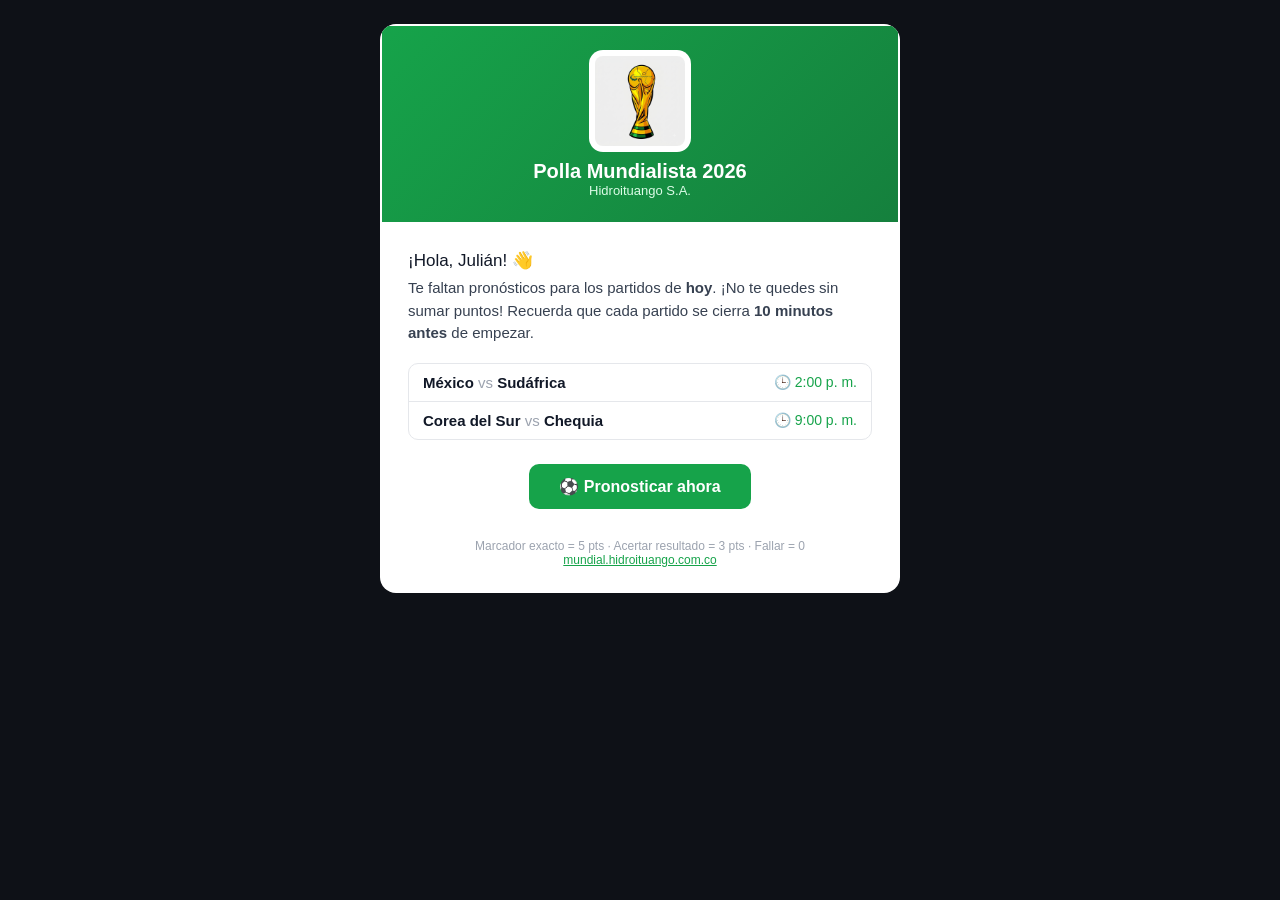
==== preview-correo.html @ 3d16f55d "Vista previa del correo recordatorio" ====
<!DOCTYPE html><html lang="es"><head><meta charset="UTF-8"><title>Vista previa del correo</title></head>
<body style="margin:0;background:#0e1117;font-family:Segoe UI,Arial,sans-serif;">
  <table width="100%" cellpadding="0" cellspacing="0" style="background:#0e1117;padding:24px 0;">
    <tr><td align="center">
      <table width="100%" style="max-width:520px;background:#ffffff;border-radius:16px;overflow:hidden;">
        <tr><td style="background:linear-gradient(135deg,#16a34a,#15803d);padding:24px;text-align:center;">
          <img src="img/trofeo.png" alt="Trofeo" width="90" style="display:block;margin:0 auto 8px;background:#fff;border-radius:14px;padding:6px;" />
          <div style="color:#fff;font-size:20px;font-weight:800;">Polla Mundialista 2026</div>
          <div style="color:#dcfce7;font-size:13px;">Hidroituango S.A.</div>
        </td></tr>
        <tr><td style="padding:26px 26px 8px;">
          <p style="font-size:17px;color:#111827;margin:0 0 6px;">¡Hola, Julián! 👋</p>
          <p style="font-size:15px;color:#374151;margin:0 0 18px;line-height:1.5;">
            Te faltan pronósticos para los partidos de <b>hoy</b>. ¡No te quedes sin sumar puntos!
            Recuerda que cada partido se cierra <b>10 minutos antes</b> de empezar.
          </p>
          <table width="100%" cellpadding="0" cellspacing="0" style="border:1px solid #e5e7eb;border-radius:10px;overflow:hidden;">
            <tr>
              <td style="padding:10px 14px;border-bottom:1px solid #e5e7eb;font-size:15px;color:#111827;"><b>México</b> <span style="color:#9ca3af;">vs</span> <b>Sudáfrica</b></td>
              <td style="padding:10px 14px;border-bottom:1px solid #e5e7eb;font-size:14px;color:#16a34a;text-align:right;white-space:nowrap;">🕒 2:00 p. m.</td>
            </tr>
            <tr>
              <td style="padding:10px 14px;font-size:15px;color:#111827;"><b>Corea del Sur</b> <span style="color:#9ca3af;">vs</span> <b>Chequia</b></td>
              <td style="padding:10px 14px;font-size:14px;color:#16a34a;text-align:right;white-space:nowrap;">🕒 9:00 p. m.</td>
            </tr>
          </table>
          <div style="text-align:center;margin:24px 0 8px;">
            <a href="https://mundial.hidroituango.com.co" style="background:#16a34a;color:#fff;text-decoration:none;font-weight:700;font-size:16px;padding:13px 30px;border-radius:10px;display:inline-block;">⚽ Pronosticar ahora</a>
          </div>
        </td></tr>
        <tr><td style="padding:12px 26px 24px;text-align:center;color:#9ca3af;font-size:12px;">
          Marcador exacto = 5 pts · Acertar resultado = 3 pts · Fallar = 0<br/>
          <a href="https://mundial.hidroituango.com.co" style="color:#16a34a;">mundial.hidroituango.com.co</a>
        </td></tr>
      </table>
    </td></tr>
  </table>
</body></html>
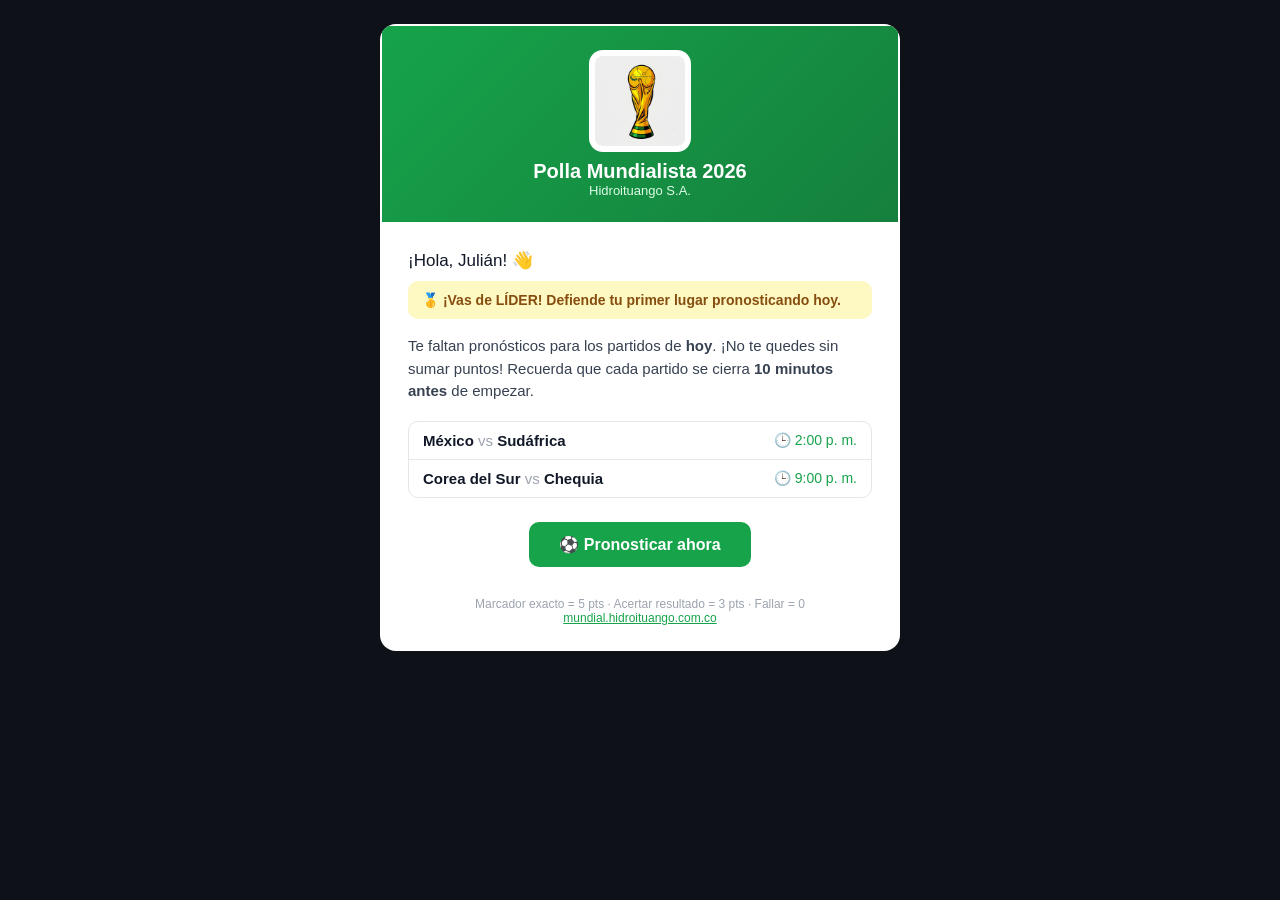
==== commit 94b9a50b: "Correo recordatorio con mensaje motivador segun posicion en el ranking (lider, podio, etc.) Co-Autho" ====
--- a/preview-correo.html
+++ b/preview-correo.html
@@ -9,7 +9,10 @@
           <div style="color:#dcfce7;font-size:13px;">Hidroituango S.A.</div>
         </td></tr>
         <tr><td style="padding:26px 26px 8px;">
-          <p style="font-size:17px;color:#111827;margin:0 0 6px;">¡Hola, Julián! 👋</p>
+          <p style="font-size:17px;color:#111827;margin:0 0 10px;">¡Hola, Julián! 👋</p>
+          <div style="background:#fef9c3;color:#854d0e;font-size:14px;font-weight:600;padding:11px 14px;border-radius:10px;margin:0 0 16px;">
+            🥇 <b>¡Vas de LÍDER!</b> Defiende tu primer lugar pronosticando hoy.
+          </div>
           <p style="font-size:15px;color:#374151;margin:0 0 18px;line-height:1.5;">
             Te faltan pronósticos para los partidos de <b>hoy</b>. ¡No te quedes sin sumar puntos!
             Recuerda que cada partido se cierra <b>10 minutos antes</b> de empezar.
